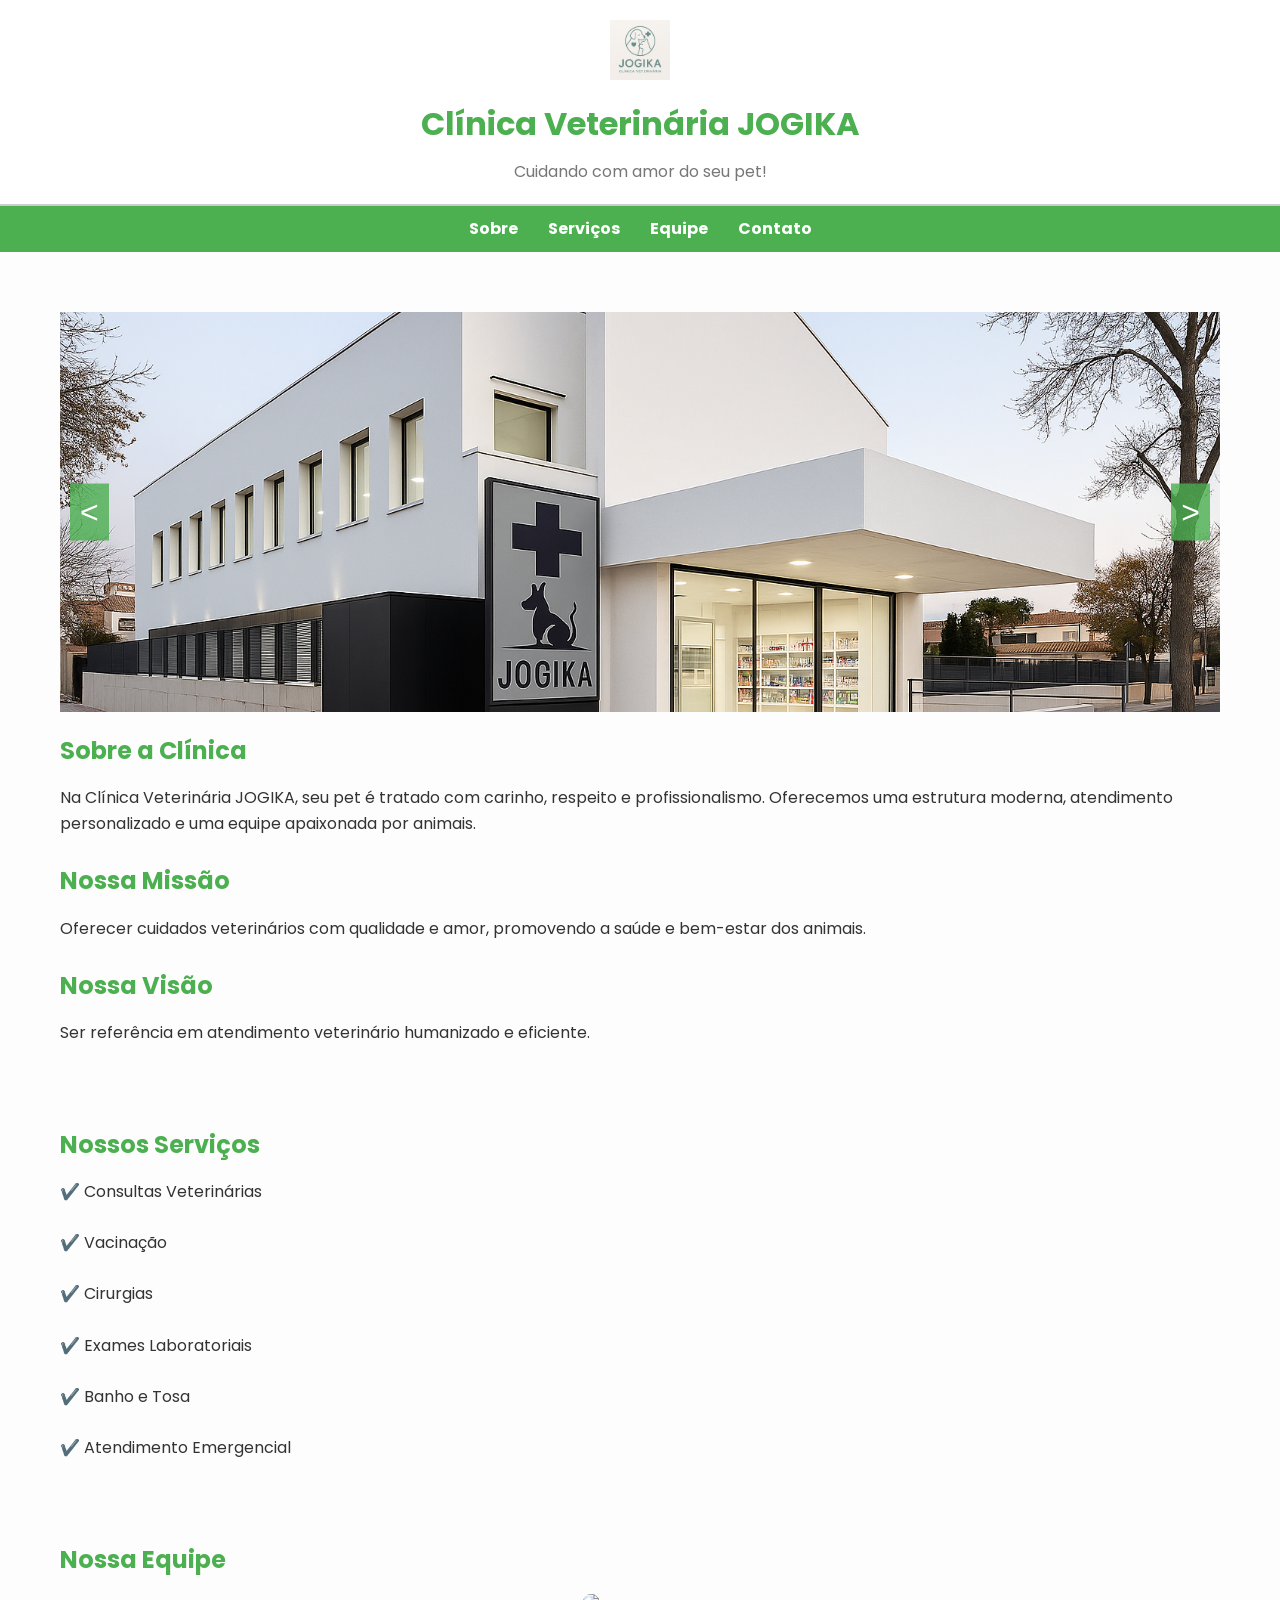
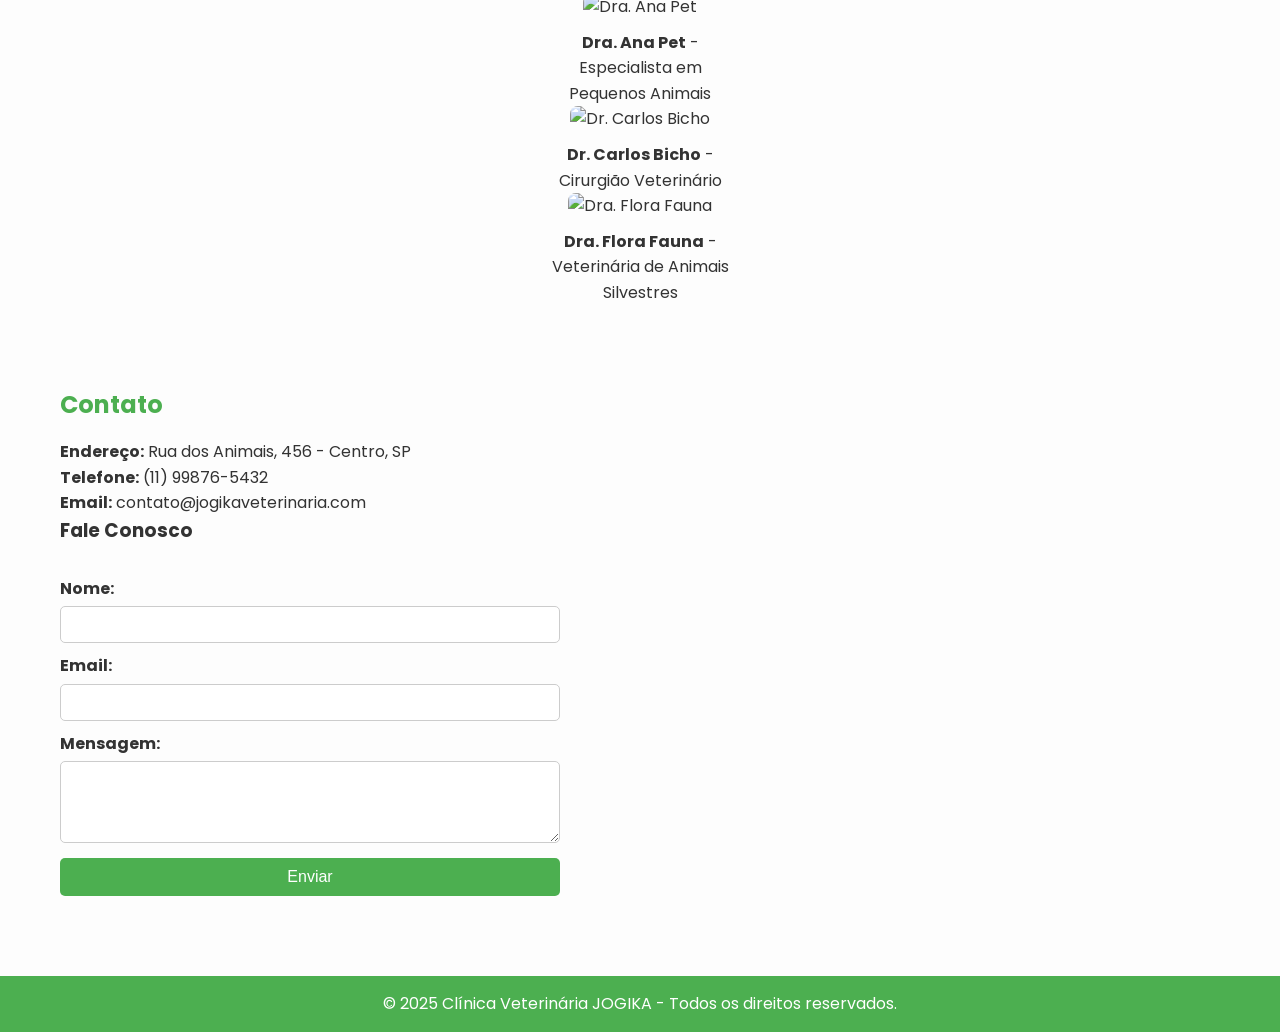
==== Clinica_Veterinária/index.html @ f073fc4e "Pending changes exported from your codespace" ====
<!DOCTYPE html>
<html lang="pt-br">
<head>
    <meta charset="UTF-8">
    <meta name="viewport" content="width=device-width, initial-scale=1.0">
    <title>Clínica Veterinária JOGIKA</title>
    <link href="https://fonts.googleapis.com/css2?family=Poppins:wght@300;400;700&display=swap" rel="stylesheet">
    <link rel="stylesheet" href="style.css">
</head>
<body>
    <header>
        <img src="imagens/JOGIKA.png" class="img-media" style="height: 60px; width: auto;"> 
        <h1>Clínica Veterinária JOGIKA</h1>
        <p>Cuidando com amor do seu pet!</p>
    </header>

    <nav class="menu">
        <ul>
            <li><a href="#sobre">Sobre</a></li>
            <li><a href="#servicos">Serviços</a></li>
            <li><a href="#equipe">Equipe</a></li>
            <li><a href="#contato">Contato</a></li>
        </ul>
    </nav>

    <section id="sobre">
        <div class="carousel">
            <button id="prev">&lt;</button>
            <img src="imagens/Slide-clinica.png" class="active" alt="Imagem da clínica 1">
            <img src="imagens/slide-1.jpg" alt="Imagem da clínica 2">
            <img src="imagens/Slide-2.webp" alt="Imagem da clínica 3">
            <img src="imagens/Slide-3.webp" alt="Imagem da clínica 4">
            <button id="next">&gt;</button>
        </div>
        <h2>Sobre a Clínica</h2>
        <p>Na Clínica Veterinária JOGIKA, seu pet é tratado com carinho, respeito e profissionalismo. Oferecemos uma estrutura moderna, atendimento personalizado e uma equipe apaixonada por animais.</p>
        <br>
        <h2>Nossa Missão</h2>
        <p>Oferecer cuidados veterinários com qualidade e amor, promovendo a saúde e bem-estar dos animais.</p>
        <br>
        <h2>Nossa Visão</h2>
        <p>Ser referência em atendimento veterinário humanizado e eficiente.</p>
    </section>

    <section id="servicos">
        <h2>Nossos Serviços</h2>
        <ul>
            <li>Consultas Veterinárias</li>
            <br>
            <li>Vacinação</li>
            <br>
            <li>Cirurgias</li>
            <br>
            <li>Exames Laboratoriais</li>
            <br>
            <li>Banho e Tosa</li>
            <br>
            <li>Atendimento Emergencial</li>
        </ul>
    </section>

    <section id="equipe">
        <h2>Nossa Equipe</h2>
        <div class="container-pai">
            <div class="container">
                <div class="medico">
                    <img src="imagens/vet1.jpg" alt="Dra. Ana Pet" class="img-pequena"> 
                    <p><strong>Dra. Ana Pet</strong> - Especialista em Pequenos Animais</p>
                </div>
                <div class="medico">
                    <img src="imagens/vet2.jpg" alt="Dr. Carlos Bicho" class="img-pequena">
                    <p><strong>Dr. Carlos Bicho</strong> - Cirurgião Veterinário</p>
                </div>
                <div class="medico">
                    <img src="imagens/vet3.jpg" alt="Dra. Flora Fauna" class="img-pequena">
                    <p><strong>Dra. Flora Fauna</strong> - Veterinária de Animais Silvestres</p>
                </div>
            </div>
        </div>
    </section>

    <section id="contato">
        <h2>Contato</h2>
        <p><strong>Endereço:</strong> Rua dos Animais, 456 - Centro, SP</p>
        <p><strong>Telefone:</strong> (11) 99876-5432</p>
        <p><strong>Email:</strong> contato@jogikaveterinaria.com</p>

        <h3>Fale Conosco</h3>
        <form id="contatoForm">
            <label for="nome">Nome:</label>
            <input type="text" id="nome" name="nome" required>
            
            <label for="email">Email:</label>
            <input type="email" id="email" name="email" required>
            
            <label for="mensagem">Mensagem:</label>
            <textarea id="mensagem" name="mensagem" rows="4" required></textarea>
            
            <button type="submit">Enviar</button>
            <p id="mensagemSucesso" style="display: none; color: green;">Mensagem enviada com sucesso!</p>
        </form>
    </section>

    <footer>
        <p>&copy; 2025 Clínica Veterinária JOGIKA - Todos os direitos reservados.</p>
    </footer>

    <button id="btnTopo">&#8679;</button>

    <script src="script.js"></script>
</body>
</html>
---- Clinica_Veterinária/style.css ----
/* Reset básico */
* {
  margin: 0;
  padding: 0;
  box-sizing: border-box;
}

/* Tipografia */
body {
  font-family: 'Poppins', sans-serif;
  line-height: 1.6;
  background-color: #fdfdfd;
  color: #333;
}

/* Cabeçalho */
header {
  text-align: center;
  background-color: #ffffff;
  padding: 20px;
  border-bottom: 2px solid #ccc;
}

header img {
  width: 100px;
  height: auto;
}

header h1 {
  margin: 10px 0;
  color: #4CAF50;
}

header p {
  color: #777;
}

/* Navegação */
nav {
  background-color: #4CAF50;
  padding: 10px 0;
}

nav ul {
  display: flex;
  justify-content: center;
  flex-wrap: wrap;
  list-style: none;
}

nav li {
  margin: 0 15px;
}

nav a {
  color: white;
  text-decoration: none;
  font-weight: bold;
  transition: color 0.3s;
}

nav a:hover {
  color: #d4ffd6;
}

/* Banner / Carousel */
.carousel {
  display: flex;
  justify-content: center;
  align-items: center;
  position: relative;
  margin: 20px auto;
  max-width: 100%;
  overflow: hidden;
}

.carousel img {
  width: 100%;
  max-height: 400px;
  object-fit: cover;
  display: none;
}

.carousel img.active {
  display: block;
}

.carousel button {
  position: absolute;
  top: 50%;
  transform: translateY(-50%);
  background: rgba(76, 175, 80, 0.8);
  color: white;
  border: none;
  font-size: 2rem;
  padding: 10px;
  cursor: pointer;
}

#prev {
  left: 10px;
}

#next {
  right: 10px;
}

/* Seções */
section {
  padding: 40px 20px;
  max-width: 1200px;
  margin: 0 auto;
}

section h2 {
  margin-bottom: 15px;
  color: #4CAF50;
}

/* Lista de serviços */
#servicos ul {
  list-style: none;
}

#servicos li::before {
  content: '✔️ ';
  color: #4CAF50;
}

/* Equipe */
.container-pai {
  display: flex;
  flex-wrap: wrap;
  gap: 20px;
  justify-content: center;
}

.container .medico {
  text-align: center;
  width: 200px;
}

.img-pequena {
  width: 100%;
  border-radius: 8px;
  margin-bottom: 10px;
}

/* Formulário de contato */
form {
  display: flex;
  flex-direction: column;
  max-width: 500px;
  margin-top: 20px;
}

form label {
  margin-top: 10px;
  font-weight: bold;
}

form input,
form textarea {
  padding: 10px;
  margin-top: 5px;
  border: 1px solid #ccc;
  border-radius: 5px;
}

form button {
  margin-top: 15px;
  background-color: #4CAF50;
  color: white;
  border: none;
  padding: 10px;
  cursor: pointer;
  border-radius: 5px;
  font-size: 1rem;
}

form button:hover {
  background-color: #45a049;
}

/* Rodapé */
footer {
  background-color: #4CAF50;
  color: white;
  text-align: center;
  padding: 15px;
  margin-top: 40px;
}

/* Botão de voltar ao topo */
#btnTopo {
  position: fixed;
  bottom: 30px;
  right: 30px;
  padding: 10px 15px;
  font-size: 18px;
  background-color: #4CAF50;
  color: white;
  border: none;
  border-radius: 50%;
  cursor: pointer;
  display: none;
}

#btnTopo:hover {
  background-color: #388E3C;
}
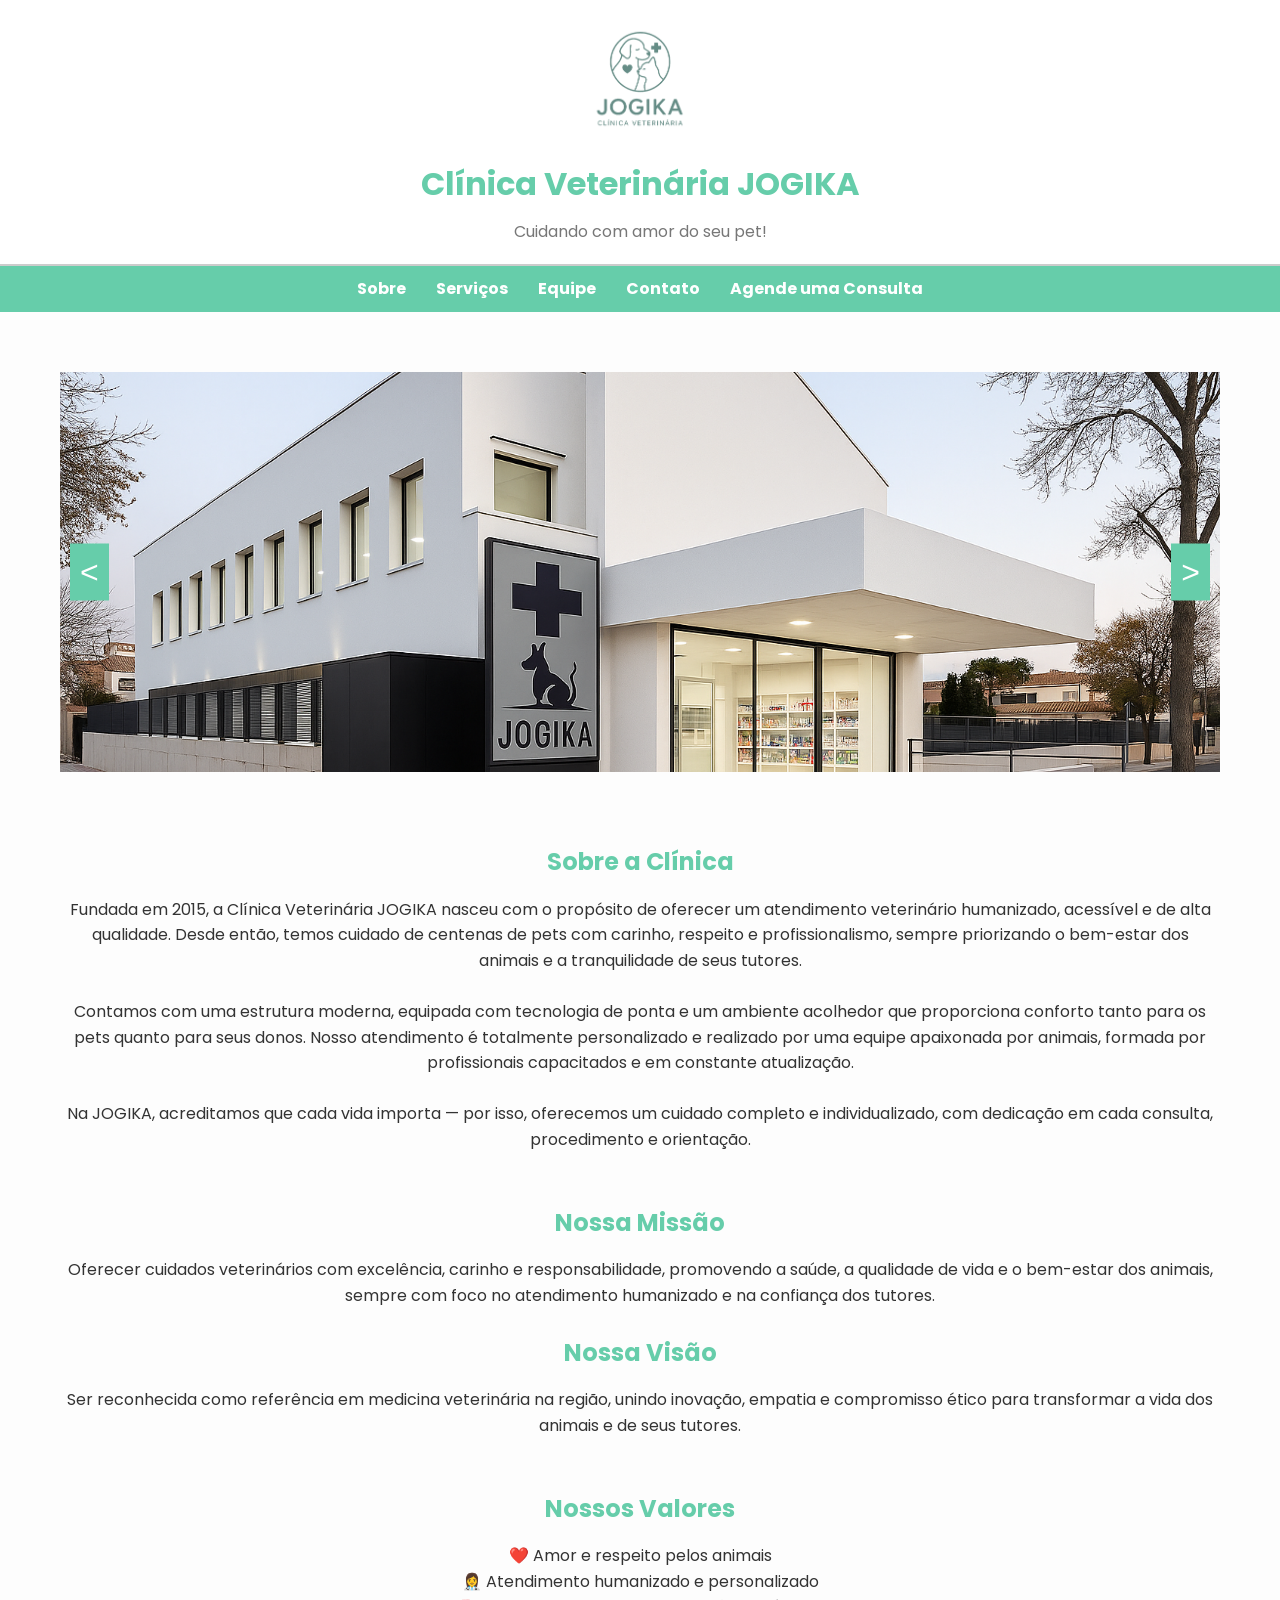
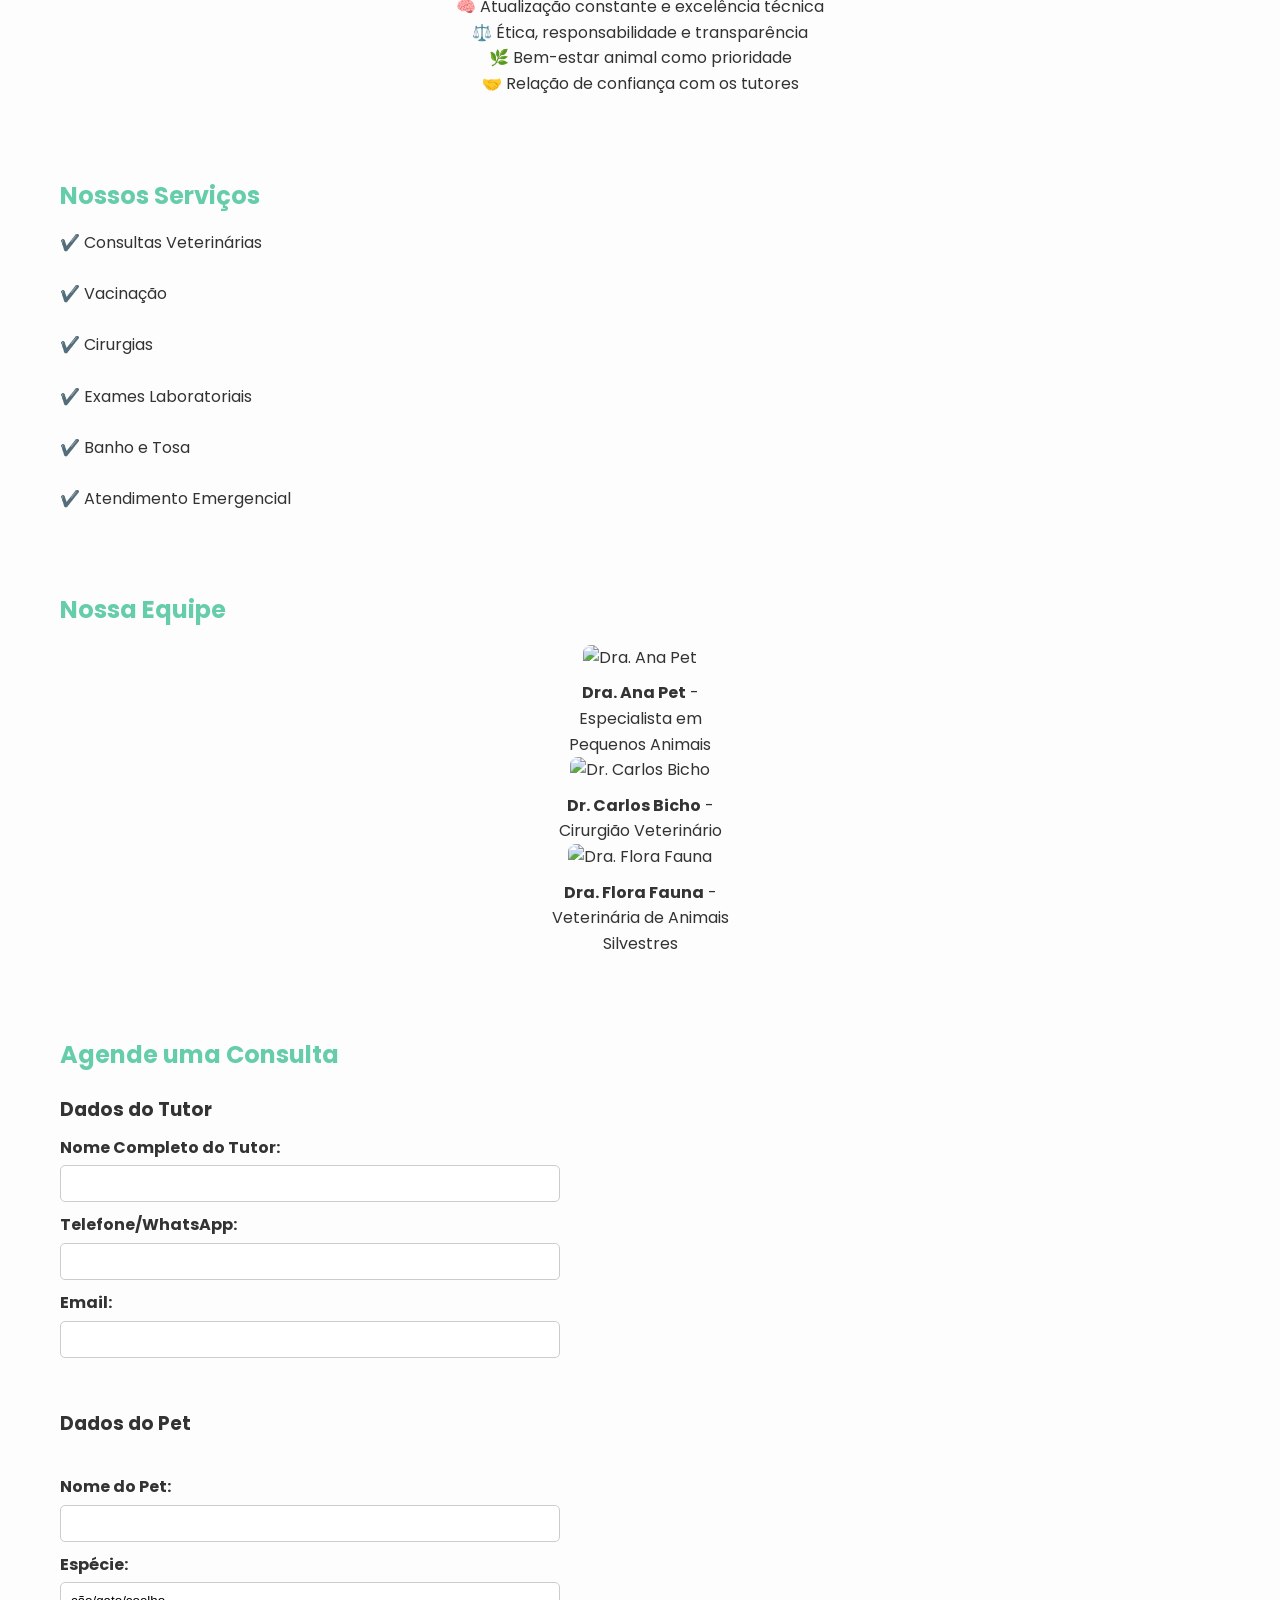
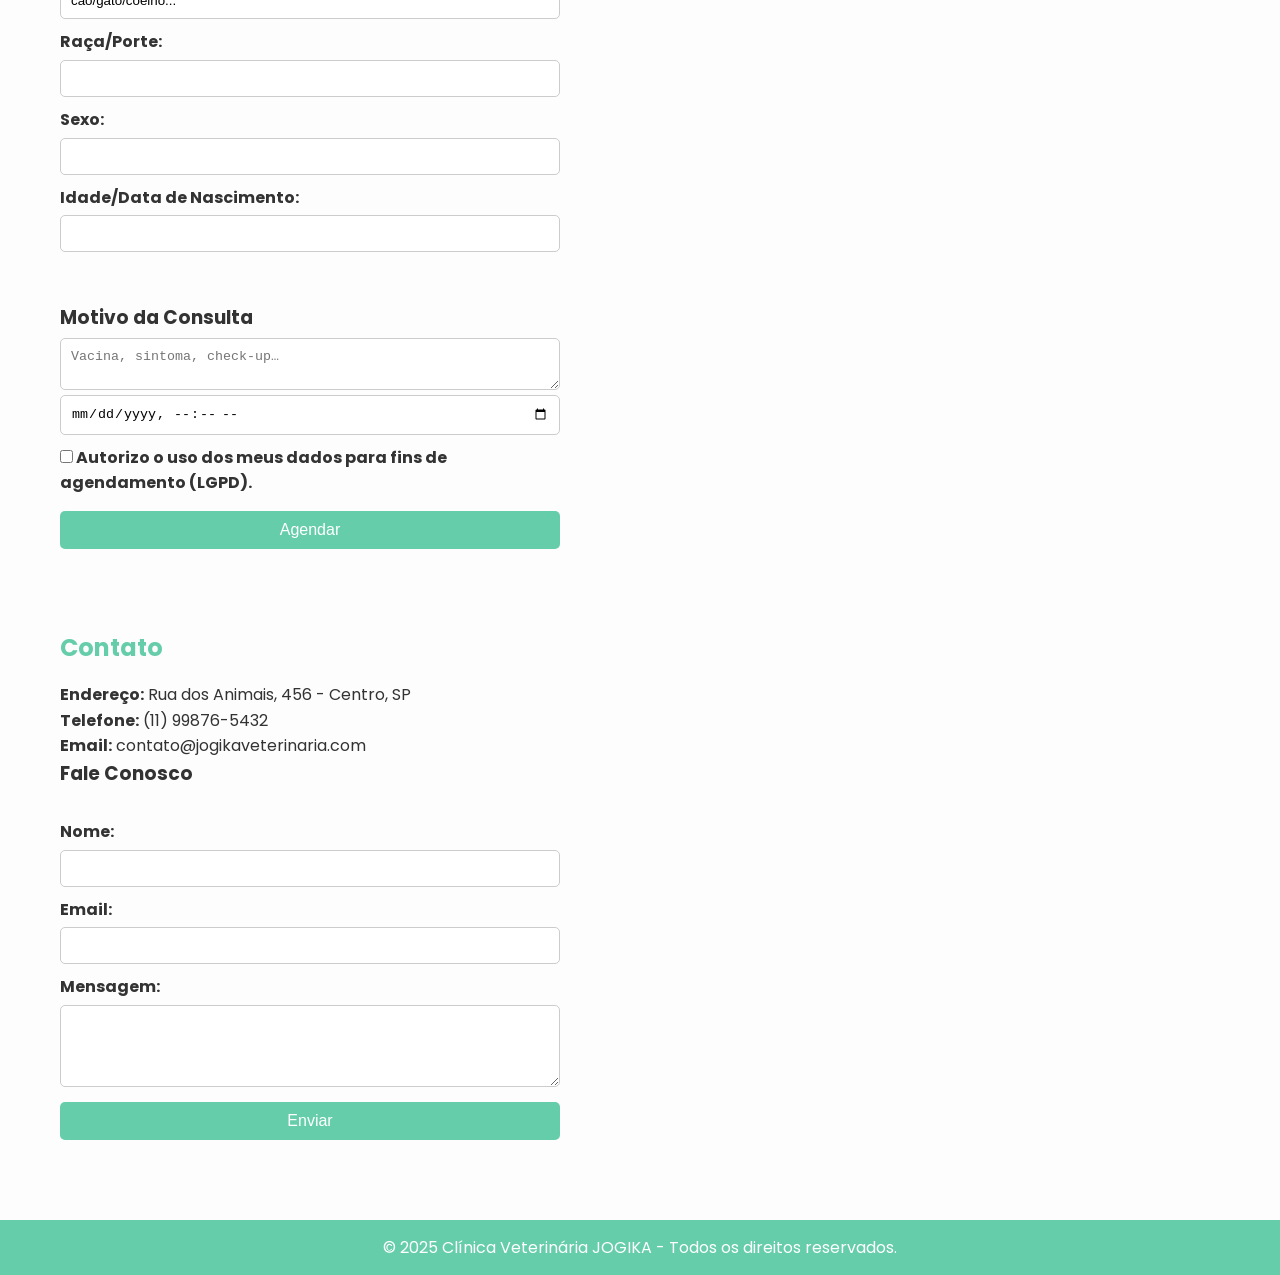
==== commit d9ea4d7f: "updateconsultaecores" ====
--- a/Clinica_Veterinária/index.html
+++ b/Clinica_Veterinária/index.html
@@ -9,7 +9,7 @@
 </head>
 <body>
     <header>
-        <img src="imagens/JOGIKA.png" class="img-media" style="height: 60px; width: auto;"> 
+        <img src="imagens/JOGIKA.png" style="height: 120px; width: auto;"> 
         <h1>Clínica Veterinária JOGIKA</h1>
         <p>Cuidando com amor do seu pet!</p>
     </header>
@@ -20,6 +20,7 @@
             <li><a href="#servicos">Serviços</a></li>
             <li><a href="#equipe">Equipe</a></li>
             <li><a href="#contato">Contato</a></li>
+            <li><a href="#AgendeumaConsulta">Agende uma Consulta</a></li>
         </ul>
     </nav>
 
@@ -32,14 +33,36 @@
             <img src="imagens/Slide-3.webp" alt="Imagem da clínica 4">
             <button id="next">&gt;</button>
         </div>
-        <h2>Sobre a Clínica</h2>
-        <p>Na Clínica Veterinária JOGIKA, seu pet é tratado com carinho, respeito e profissionalismo. Oferecemos uma estrutura moderna, atendimento personalizado e uma equipe apaixonada por animais.</p>
-        <br>
+        <br><br>
+        <center><h2>Sobre a Clínica</h2>
+        <p>Fundada em 2015, a Clínica Veterinária JOGIKA nasceu com o propósito de oferecer um atendimento veterinário humanizado, acessível e de alta qualidade. Desde então, temos cuidado de centenas de pets com carinho, respeito e profissionalismo, sempre priorizando o bem-estar dos animais e a tranquilidade de seus tutores.
+        <br><br>
+        Contamos com uma estrutura moderna, equipada com tecnologia de ponta e um ambiente acolhedor que proporciona conforto tanto para os pets quanto para seus donos. Nosso atendimento é totalmente personalizado e realizado por uma equipe apaixonada por animais, formada por profissionais capacitados e em constante atualização.
+        <br><br>
+        Na JOGIKA, acreditamos que cada vida importa — por isso, oferecemos um cuidado completo e individualizado, com dedicação em cada consulta, procedimento e orientação.
+        </p>
+        <br><br>
         <h2>Nossa Missão</h2>
-        <p>Oferecer cuidados veterinários com qualidade e amor, promovendo a saúde e bem-estar dos animais.</p>
+        <p>Oferecer cuidados veterinários com excelência, carinho e responsabilidade, promovendo a saúde, a qualidade de vida e o bem-estar dos animais, sempre com foco no atendimento humanizado e na confiança dos tutores.</p>
         <br>
         <h2>Nossa Visão</h2>
-        <p>Ser referência em atendimento veterinário humanizado e eficiente.</p>
+        <p>Ser reconhecida como referência em medicina veterinária na região, unindo inovação, empatia e compromisso ético para transformar a vida dos animais e de seus tutores.</p>
+        <br><br> 
+        <h2>Nossos Valores</h2>
+        
+         <p>❤️ Amor e respeito pelos animais
+            <br>
+            👩‍⚕️ Atendimento humanizado e personalizado
+            <br>
+            🧠 Atualização constante e excelência técnica
+            <br>
+            ⚖️ Ética, responsabilidade e transparência
+            <br>
+            🌿 Bem-estar animal como prioridade
+            <br>
+            🤝 Relação de confiança com os tutores
+        </p>
+    </center>
     </section>
 
     <section id="servicos">
@@ -78,6 +101,52 @@
             </div>
         </div>
     </section>
+    
+ <section id="AgendeumaConsulta">
+        <h2>Agende uma Consulta</h2>
+        <form id="contatoForm">
+            <h3>Dados do Tutor</h3>
+            <label for="nome">Nome Completo do Tutor:</label>
+            <input type="text" id="nomePet" name="nomePet" required>
+
+            <label for="telefone">Telefone/WhatsApp:</label>
+            <input type="text" id="telefone" name="telefone" required>
+            
+            <label for="email">Email:</label>
+            <input type="text" id="Email" name="Email" required>
+
+            <br><br>
+            <h3>Dados do Pet</h3>
+            <br>
+            <label for="nome">Nome do Pet:</label>
+            <input type="text" id="nomePet" name="nomePet" required>
+
+            <label for="especie">Espécie:</label>
+            <input type="text" id="especie"  value="cão/gato/coelho..."  name="especie" required>
+            
+            <label for="raça">Raça/Porte:</label>
+            <input type="text" id="raça" name="raça" required>
+            
+            <label for="sexo">Sexo:</label>
+            <input type="text" id="sexo" name="sexo" required>
+
+            <label for="idade">Idade/Data de Nascimento:</label>
+            <input id="idade" name="idade"  required>
+
+            <br><br>
+            <h3>Motivo da Consulta</h3>
+            <textarea name="motivo" placeholder="Vacina, sintoma, check‑up…" required></textarea>
+            <input type="datetime-local" name="data_preferida">
+
+              <label>
+                <input type="checkbox" required>
+                Autorizo o uso dos meus dados para fins de agendamento (LGPD).
+              </label>
+            
+            <button type="submit">Agendar</button>
+            <p id="mensagemSucesso" style="display: none; color: green;">Agendamento realizado com sucesso!</p>
+        </form>
+    </section>
 
     <section id="contato">
         <h2>Contato</h2>
@@ -100,7 +169,6 @@
             <p id="mensagemSucesso" style="display: none; color: green;">Mensagem enviada com sucesso!</p>
         </form>
     </section>
-
     <footer>
         <p>&copy; 2025 Clínica Veterinária JOGIKA - Todos os direitos reservados.</p>
     </footer>
--- a/Clinica_Veterinária/style.css
+++ b/Clinica_Veterinária/style.css
@@ -28,7 +28,7 @@
 
 header h1 {
   margin: 10px 0;
-  color: #4CAF50;
+  color: #66CDAA		;
 }
 
 header p {
@@ -37,7 +37,7 @@
 
 /* Navegação */
 nav {
-  background-color: #4CAF50;
+  background-color: #66CDAA	;
   padding: 10px 0;
 }
 
@@ -89,13 +89,19 @@
   position: absolute;
   top: 50%;
   transform: translateY(-50%);
-  background: rgba(76, 175, 80, 0.8);
+  background: #66CDAA;
   color: white;
   border: none;
   font-size: 2rem;
   padding: 10px;
   cursor: pointer;
-}
+  transition: box-shadow 0.3s ease;
+}
+
+.carousel button:hover {
+  box-shadow: 0 4px 12px #008080	; /* sombra ao passar o mouse */
+}
+
 
 #prev {
   left: 10px;
@@ -114,7 +120,7 @@
 
 section h2 {
   margin-bottom: 15px;
-  color: #4CAF50;
+  color: #66CDAA	;
 }
 
 /* Lista de serviços */
@@ -124,7 +130,7 @@
 
 #servicos li::before {
   content: '✔️ ';
-  color: #4CAF50;
+  color: #66CDAA		;
 }
 
 /* Equipe */
@@ -169,7 +175,7 @@
 
 form button {
   margin-top: 15px;
-  background-color: #4CAF50;
+  background-color: #66CDAA		;
   color: white;
   border: none;
   padding: 10px;
@@ -179,12 +185,12 @@
 }
 
 form button:hover {
-  background-color: #45a049;
+  background-color: #66CDAA		;
 }
 
 /* Rodapé */
 footer {
-  background-color: #4CAF50;
+  background-color: #66CDAA		;
   color: white;
   text-align: center;
   padding: 15px;
@@ -198,7 +204,7 @@
   right: 30px;
   padding: 10px 15px;
   font-size: 18px;
-  background-color: #4CAF50;
+  background-color: #66CDAA		;
   color: white;
   border: none;
   border-radius: 50%;
@@ -207,5 +213,5 @@
 }
 
 #btnTopo:hover {
-  background-color: #388E3C;
-}
+  background-color: #66CDAA		;
+}
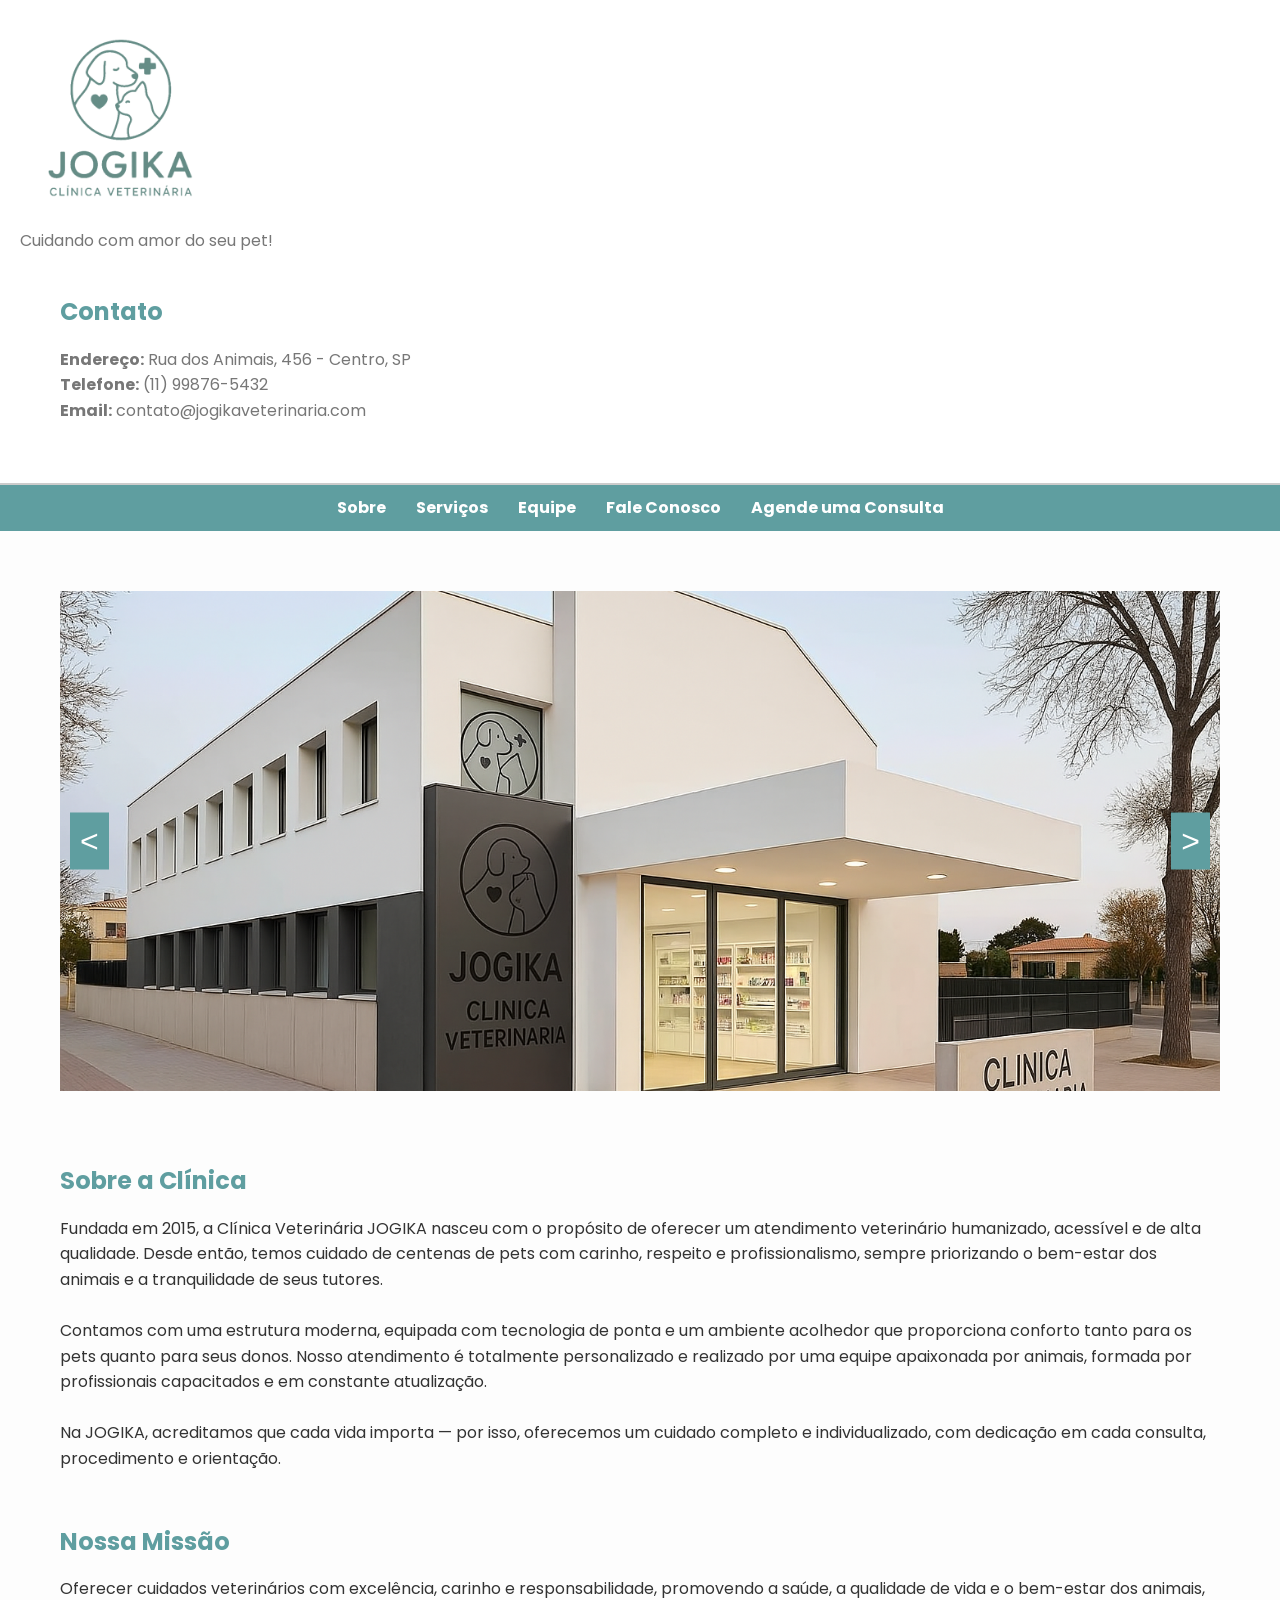
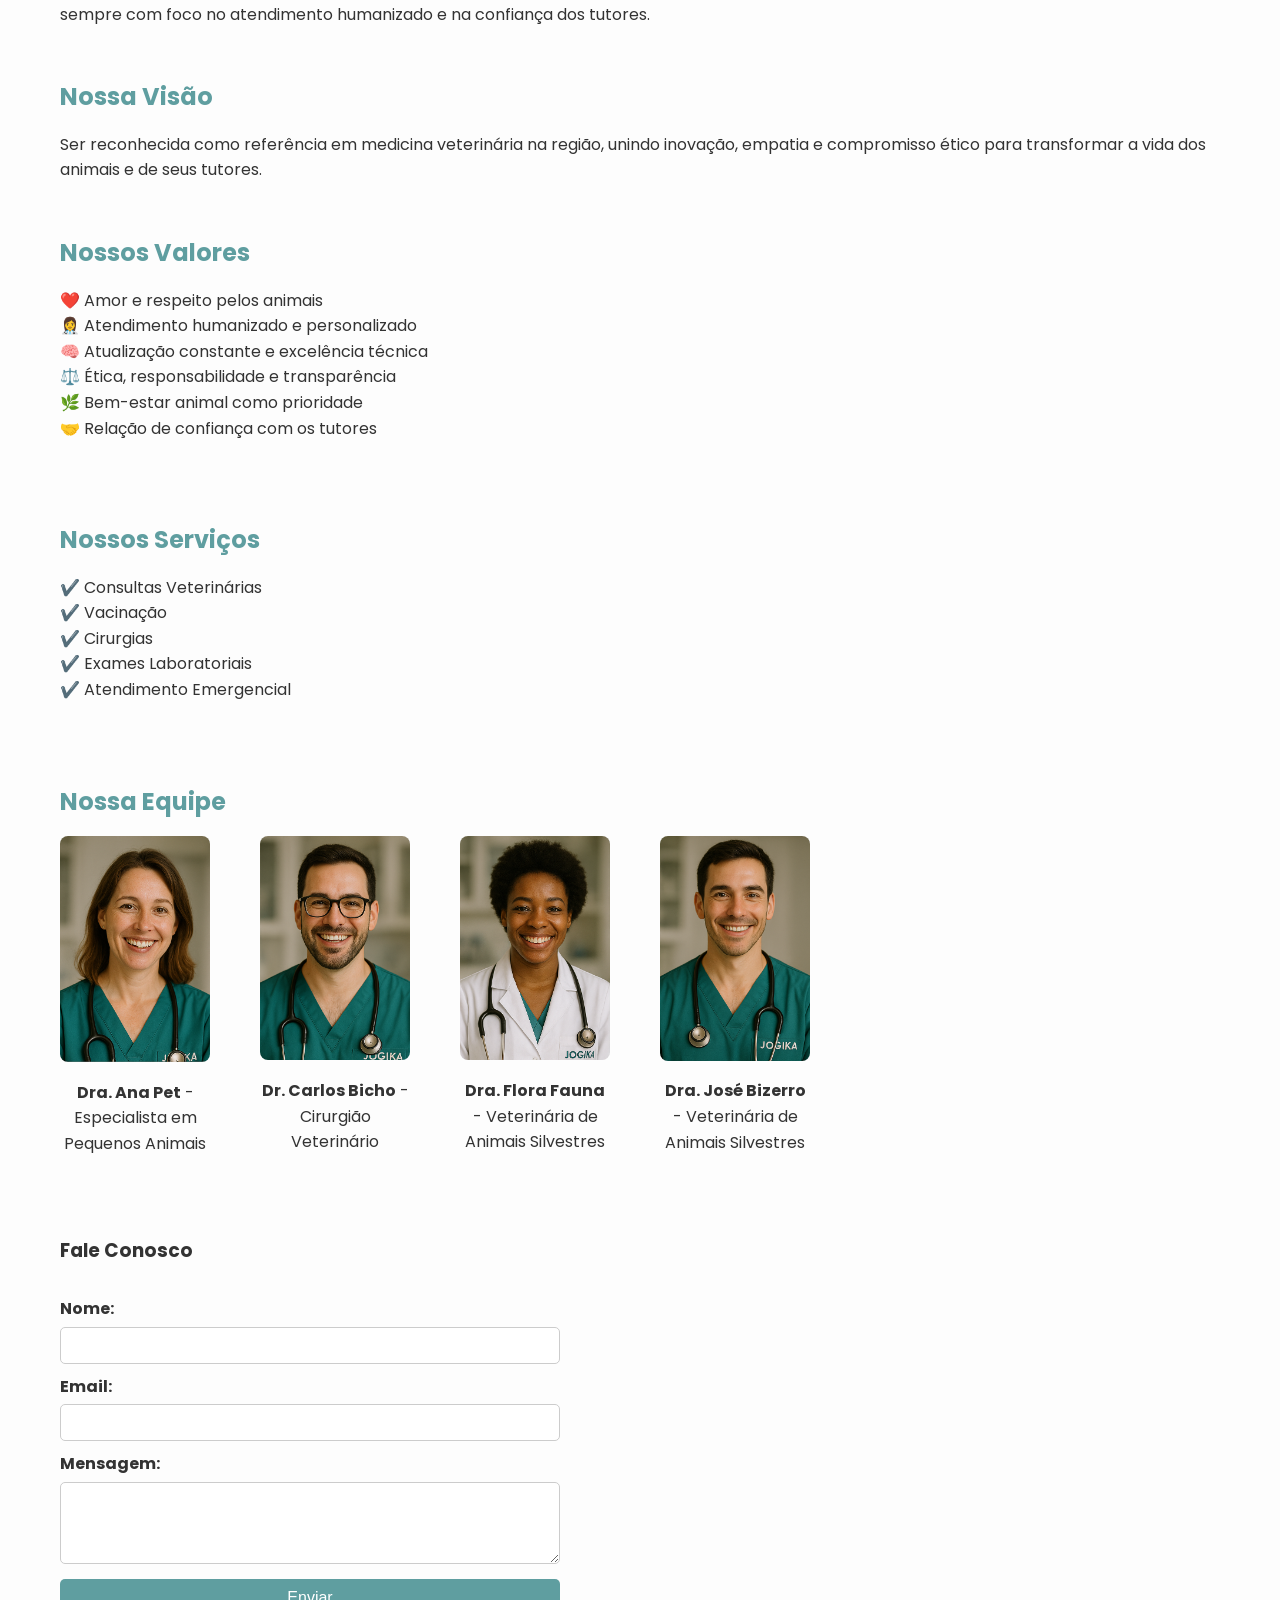
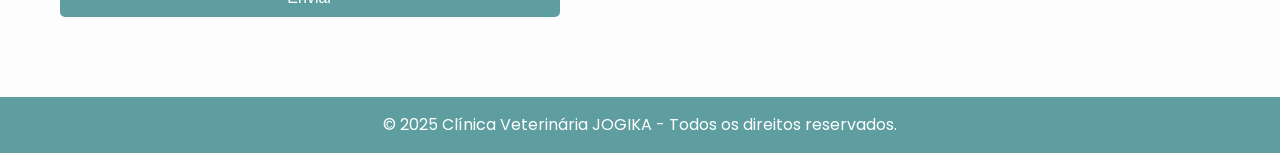
==== commit e952a9a8: "update1" ====
--- a/Clinica_Veterinária/index.html
+++ b/Clinica_Veterinária/index.html
@@ -9,9 +9,13 @@
 </head>
 <body>
     <header>
-        <img src="imagens/JOGIKA.png" style="height: 120px; width: auto;"> 
-        <h1>Clínica Veterinária JOGIKA</h1>
+        <img src="imagens/JOGIKA.png" style="height: 200px; width: auto;"> 
         <p>Cuidando com amor do seu pet!</p>
+        <section id="contato">
+            <h2>Contato</h2>
+            <p><strong>Endereço:</strong> Rua dos Animais, 456 - Centro, SP</p>
+            <p><strong>Telefone:</strong> (11) 99876-5432</p>
+            <p><strong>Email:</strong> contato@jogikaveterinaria.com</p>
     </header>
 
     <nav class="menu">
@@ -19,22 +23,22 @@
             <li><a href="#sobre">Sobre</a></li>
             <li><a href="#servicos">Serviços</a></li>
             <li><a href="#equipe">Equipe</a></li>
-            <li><a href="#contato">Contato</a></li>
-            <li><a href="#AgendeumaConsulta">Agende uma Consulta</a></li>
+            <li><a href="#contato">Fale Conosco</a></li>
+            <li><a href="agendamento.html">Agende uma Consulta</a></li>
         </ul>
     </nav>
 
     <section id="sobre">
         <div class="carousel">
             <button id="prev">&lt;</button>
-            <img src="imagens/Slide-clinica.png" class="active" alt="Imagem da clínica 1">
+            <img src="/Clinica_Veterinária/imagens/Slide-clinica.png" class="active" alt="Imagem da clínica 1">
             <img src="imagens/slide-1.jpg" alt="Imagem da clínica 2">
             <img src="imagens/Slide-2.webp" alt="Imagem da clínica 3">
             <img src="imagens/Slide-3.webp" alt="Imagem da clínica 4">
             <button id="next">&gt;</button>
         </div>
         <br><br>
-        <center><h2>Sobre a Clínica</h2>
+        <h2>Sobre a Clínica</h2>
         <p>Fundada em 2015, a Clínica Veterinária JOGIKA nasceu com o propósito de oferecer um atendimento veterinário humanizado, acessível e de alta qualidade. Desde então, temos cuidado de centenas de pets com carinho, respeito e profissionalismo, sempre priorizando o bem-estar dos animais e a tranquilidade de seus tutores.
         <br><br>
         Contamos com uma estrutura moderna, equipada com tecnologia de ponta e um ambiente acolhedor que proporciona conforto tanto para os pets quanto para seus donos. Nosso atendimento é totalmente personalizado e realizado por uma equipe apaixonada por animais, formada por profissionais capacitados e em constante atualização.
@@ -44,7 +48,7 @@
         <br><br>
         <h2>Nossa Missão</h2>
         <p>Oferecer cuidados veterinários com excelência, carinho e responsabilidade, promovendo a saúde, a qualidade de vida e o bem-estar dos animais, sempre com foco no atendimento humanizado e na confiança dos tutores.</p>
-        <br>
+        <br><br>
         <h2>Nossa Visão</h2>
         <p>Ser reconhecida como referência em medicina veterinária na região, unindo inovação, empatia e compromisso ético para transformar a vida dos animais e de seus tutores.</p>
         <br><br> 
@@ -62,98 +66,45 @@
             <br>
             🤝 Relação de confiança com os tutores
         </p>
-    </center>
+   
     </section>
 
     <section id="servicos">
         <h2>Nossos Serviços</h2>
         <ul>
             <li>Consultas Veterinárias</li>
-            <br>
             <li>Vacinação</li>
-            <br>
             <li>Cirurgias</li>
-            <br>
             <li>Exames Laboratoriais</li>
-            <br>
-            <li>Banho e Tosa</li>
-            <br>
             <li>Atendimento Emergencial</li>
         </ul>
     </section>
 
     <section id="equipe">
         <h2>Nossa Equipe</h2>
-        <div class="container-pai">
             <div class="container">
                 <div class="medico">
-                    <img src="imagens/vet1.jpg" alt="Dra. Ana Pet" class="img-pequena"> 
+                    <img src="/Clinica_Veterinária/imagens/Anapet.png" alt="Dra. Ana Pet" class="img-pequena"> 
                     <p><strong>Dra. Ana Pet</strong> - Especialista em Pequenos Animais</p>
                 </div>
                 <div class="medico">
-                    <img src="imagens/vet2.jpg" alt="Dr. Carlos Bicho" class="img-pequena">
+                    <img src="/Clinica_Veterinária/imagens/Carlos Bicho.png" alt="Dr. Carlos Bicho" class="img-pequena">
                     <p><strong>Dr. Carlos Bicho</strong> - Cirurgião Veterinário</p>
                 </div>
                 <div class="medico">
-                    <img src="imagens/vet3.jpg" alt="Dra. Flora Fauna" class="img-pequena">
+                    <img src="/Clinica_Veterinária/imagens/Flora Fauna.png" alt="Dra. Flora Fauna" class="img-pequena">
                     <p><strong>Dra. Flora Fauna</strong> - Veterinária de Animais Silvestres</p>
+                </div>
+                <div class="medico">
+                    <img src="/Clinica_Veterinária/imagens/José Bizerro.png" alt="Dra. Flora Fauna" class="img-pequena">
+                    <p><strong>Dra. José Bizerro</strong> - Veterinária de Animais Silvestres</p>
                 </div>
             </div>
         </div>
     </section>
     
- <section id="AgendeumaConsulta">
-        <h2>Agende uma Consulta</h2>
-        <form id="contatoForm">
-            <h3>Dados do Tutor</h3>
-            <label for="nome">Nome Completo do Tutor:</label>
-            <input type="text" id="nomePet" name="nomePet" required>
 
-            <label for="telefone">Telefone/WhatsApp:</label>
-            <input type="text" id="telefone" name="telefone" required>
-            
-            <label for="email">Email:</label>
-            <input type="text" id="Email" name="Email" required>
-
-            <br><br>
-            <h3>Dados do Pet</h3>
-            <br>
-            <label for="nome">Nome do Pet:</label>
-            <input type="text" id="nomePet" name="nomePet" required>
-
-            <label for="especie">Espécie:</label>
-            <input type="text" id="especie"  value="cão/gato/coelho..."  name="especie" required>
-            
-            <label for="raça">Raça/Porte:</label>
-            <input type="text" id="raça" name="raça" required>
-            
-            <label for="sexo">Sexo:</label>
-            <input type="text" id="sexo" name="sexo" required>
-
-            <label for="idade">Idade/Data de Nascimento:</label>
-            <input id="idade" name="idade"  required>
-
-            <br><br>
-            <h3>Motivo da Consulta</h3>
-            <textarea name="motivo" placeholder="Vacina, sintoma, check‑up…" required></textarea>
-            <input type="datetime-local" name="data_preferida">
-
-              <label>
-                <input type="checkbox" required>
-                Autorizo o uso dos meus dados para fins de agendamento (LGPD).
-              </label>
-            
-            <button type="submit">Agendar</button>
-            <p id="mensagemSucesso" style="display: none; color: green;">Agendamento realizado com sucesso!</p>
-        </form>
-    </section>
-
-    <section id="contato">
-        <h2>Contato</h2>
-        <p><strong>Endereço:</strong> Rua dos Animais, 456 - Centro, SP</p>
-        <p><strong>Telefone:</strong> (11) 99876-5432</p>
-        <p><strong>Email:</strong> contato@jogikaveterinaria.com</p>
-
+    <section id="FaleConosco">
         <h3>Fale Conosco</h3>
         <form id="contatoForm">
             <label for="nome">Nome:</label>
--- a/Clinica_Veterinária/style.css
+++ b/Clinica_Veterinária/style.css
@@ -15,7 +15,6 @@
 
 /* Cabeçalho */
 header {
-  text-align: center;
   background-color: #ffffff;
   padding: 20px;
   border-bottom: 2px solid #ccc;
@@ -28,7 +27,7 @@
 
 header h1 {
   margin: 10px 0;
-  color: #66CDAA		;
+  color: #2E8B57			;
 }
 
 header p {
@@ -37,7 +36,7 @@
 
 /* Navegação */
 nav {
-  background-color: #66CDAA	;
+  background-color: #5F9EA0		;
   padding: 10px 0;
 }
 
@@ -75,8 +74,8 @@
 }
 
 .carousel img {
-  width: 100%;
-  max-height: 400px;
+  width: 300%;
+  max-height: 500px;
   object-fit: cover;
   display: none;
 }
@@ -89,7 +88,7 @@
   position: absolute;
   top: 50%;
   transform: translateY(-50%);
-  background: #66CDAA;
+  background: #5F9EA0	;
   color: white;
   border: none;
   font-size: 2rem;
@@ -99,7 +98,7 @@
 }
 
 .carousel button:hover {
-  box-shadow: 0 4px 12px #008080	; /* sombra ao passar o mouse */
+  box-shadow: 0 4px 12px #5F9EA0	; /* sombra ao passar o mouse */
 }
 
 
@@ -120,7 +119,7 @@
 
 section h2 {
   margin-bottom: 15px;
-  color: #66CDAA	;
+  color: #5F9EA0	;
 }
 
 /* Lista de serviços */
@@ -130,20 +129,18 @@
 
 #servicos li::before {
   content: '✔️ ';
-  color: #66CDAA		;
+  color: #5F9EA0		;
 }
 
 /* Equipe */
-.container-pai {
+.container{
   display: flex;
   flex-wrap: wrap;
-  gap: 20px;
-  justify-content: center;
-}
-
-.container .medico {
+  gap: 50px;
+}
+.medico {
   text-align: center;
-  width: 200px;
+  width: 150px;
 }
 
 .img-pequena {
@@ -175,7 +172,7 @@
 
 form button {
   margin-top: 15px;
-  background-color: #66CDAA		;
+  background-color: #5F9EA0		;
   color: white;
   border: none;
   padding: 10px;
@@ -185,12 +182,12 @@
 }
 
 form button:hover {
-  background-color: #66CDAA		;
+  background-color: #5F9EA0		;
 }
 
 /* Rodapé */
 footer {
-  background-color: #66CDAA		;
+  background-color: #5F9EA0		;
   color: white;
   text-align: center;
   padding: 15px;
@@ -204,7 +201,7 @@
   right: 30px;
   padding: 10px 15px;
   font-size: 18px;
-  background-color: #66CDAA		;
+  background-color: #5F9EA0		;
   color: white;
   border: none;
   border-radius: 50%;
@@ -213,5 +210,5 @@
 }
 
 #btnTopo:hover {
-  background-color: #66CDAA		;
-}
+  background-color: #5F9EA0			;
+}
